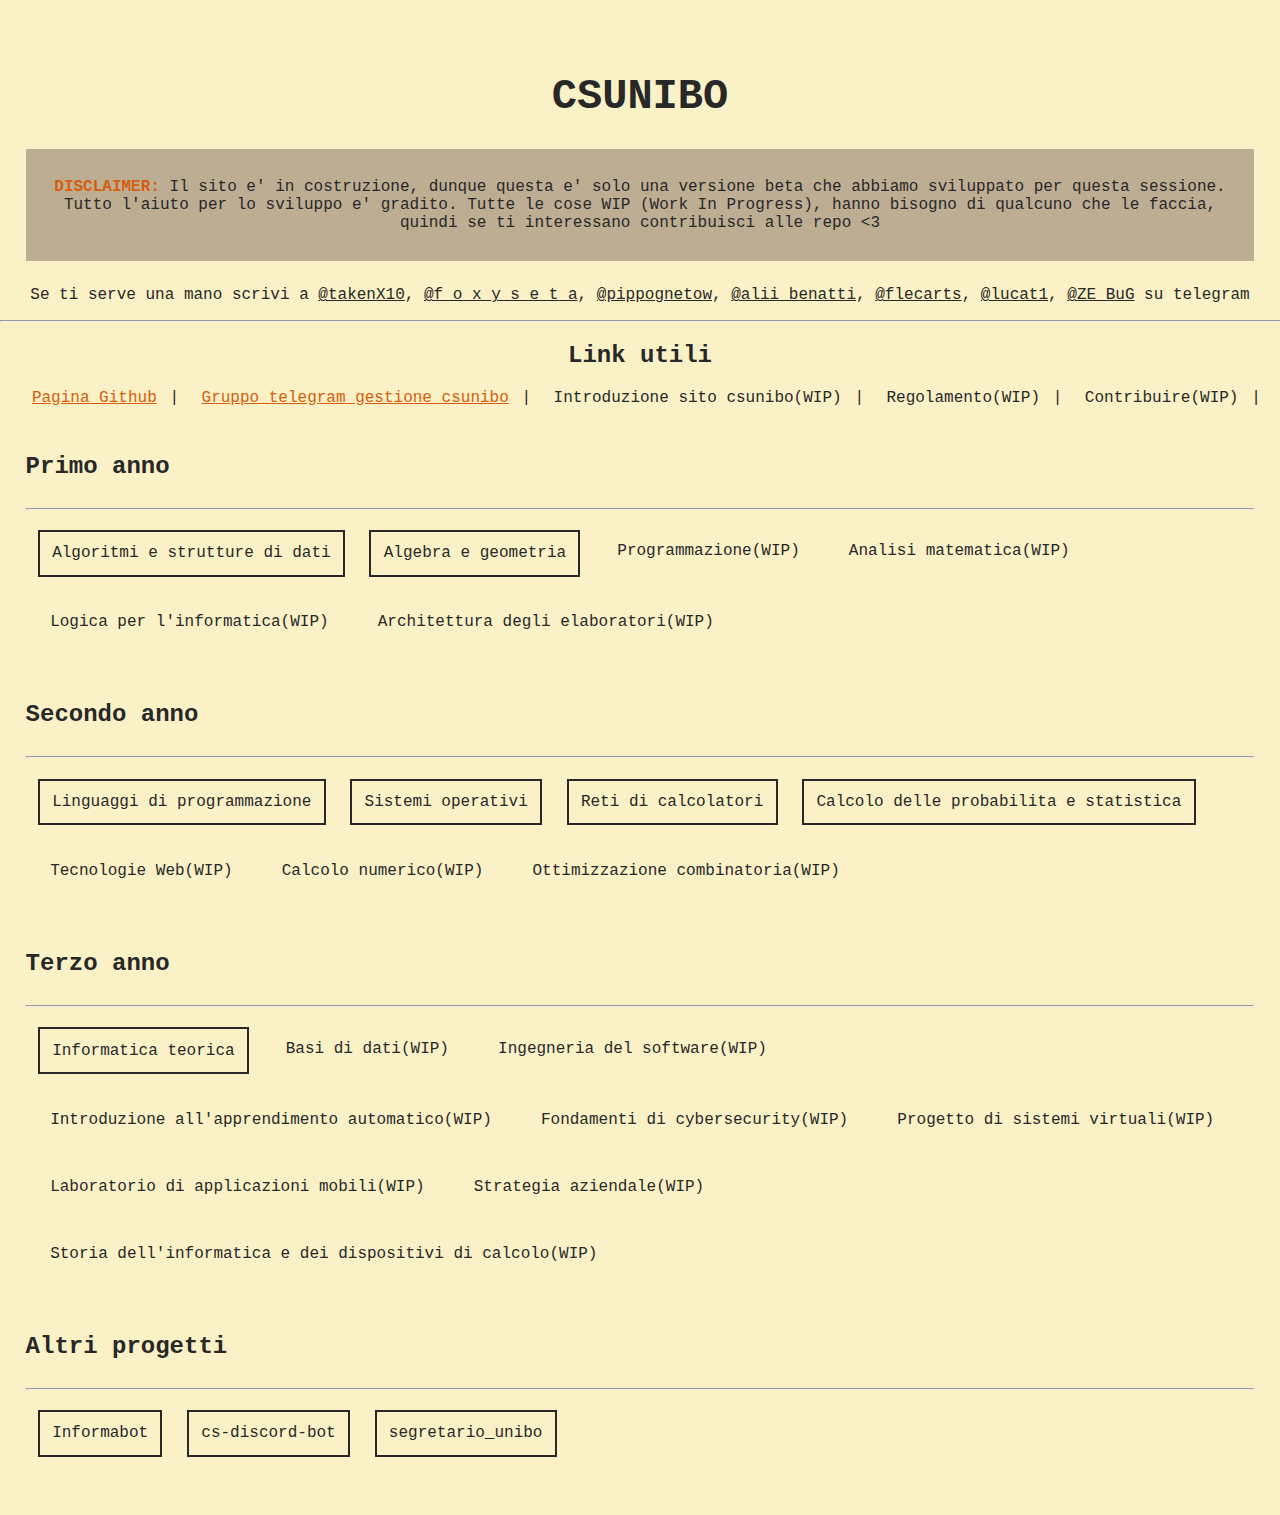
==== index.html @ cb8d9904 "unlocked reti" ====
<!DOCTYPE html>
<html lang="it">
<head>
    <!-- 
        If for some reason you are reading the code and insulting me for this trash,
        just keep in mind I made this on saturday night while drinking beer and studing
        statistics. Peace ^.^ @takenX10
    -->
    <meta charset="UTF-8">
    <meta http-equiv="X-UA-Compatible" content="IE=edge">
    <meta name="viewport" content="width=device-width, initial-scale=1.0">
    <title>csunibo</title>
    <style>
        :root {
            --b: #fbf1c7;
            --b2: #bdae93;
            --f: #282828;
            --d: #d65d0e;
        }
        @media (prefers-color-scheme: dark) {
            :root {
                --b: #282828;
                --b2: #7c6f64;
                --f: #fbf1c7;
                --d: #fe8019;
            }
        }
        @media (max-width: 880px) {
            body {
                line-height: 1.5rem;
            }
            a {
                width: 100vw !important;
            }
            .anno > a {
                width: 100%;
                margin: 0.5rem !important;
                padding: 1rem !important;
            }
        }
        body {
            color: var(--f);
            background: var(--b);
            font-size: 16px;
            text-align: center;
            font-family: monospace;
            margin: 0;
        }
        h1 {
            padding-top: 5vh;
            font-size: 42px;
        }
        hr {
            width: 100%;
        }
        b {
            color: var(--d)
        }
        a {
            color: inherit;
            transition: .2s;
        }
        a:hover {
            scale: 1.05;
            background-color: var(--d);
            color: var(--f) !important;
        }
        .disclaimer {
            background-color: var(--b2);
            margin: 2%;
            padding: 1%;
            width: fit-content;
        }
        .link-utili > a {
            color: var(--d);
            margin: 0 1%;
        }
        .anno {
            margin: 2%;
            display: flex;
            flex-wrap: wrap;
        }
        .anno > h2 {
            text-align: left;
            width: 100%;
        }
        .anno > a {
            margin: 1%;
            width: fit-content;
            color: var(--f);
            padding: 1%;
            border: solid 2px;
            text-decoration: none;
        }
        a.wip{
            color: var(--f);
            pointer-events: none;
            border: 0px;
            text-decoration: none;
        }
    </style>
</head>
<body>
    <h1>CSUNIBO</h1>
    <div class="disclaimer">
        <p><b>DISCLAIMER:</b> Il sito e' in costruzione, dunque questa e' solo una versione beta che abbiamo sviluppato per questa sessione. Tutto l'aiuto per lo sviluppo e' gradito. Tutte le cose WIP (Work In Progress), hanno bisogno di qualcuno che le faccia, quindi se ti interessano contribuisci alle repo &lt;3</p>
    </div>
    <p>Se ti serve una mano scrivi a <a href="https://t.me/takenX10">@takenX10</a>, <a href="https://t.me/f_o_x_y_s_e_t_a">@f_o_x_y_s_e_t_a</a>, <a href="https://t.me/pippognetow">@pippognetow</a>, <a href="https://t.me/alii_benatti">@alii_benatti</a>, <a href="https://t.me/flecarts">@flecarts</a>, <a href="https://t.me/lucat1">@lucat1</a>, <a href="https://t.me/ZE_BuG">@ZE_BuG</a> su telegram</p>
    <hr />
    <div class="link-utili">
        <h2>Link utili</h2>
        <a href="https://github.com/csunibo">Pagina Github</a>|
        <a href="https://t.me/Adm_bot_inf">Gruppo telegram gestione csunibo</a>|
        <a href="#" class="wip">Introduzione sito csunibo(WIP)</a>|
        <a href="#" class="wip">Regolamento(WIP)</a>|
        <a href="#" class="wip">Contribuire(WIP)</a>|
    </div>
    
    <div class="anno">
        <h2>Primo anno</h2>
        <hr />
        <a href="https://csunibo.github.io/algoritmi-e-strutture-di-dati/">Algoritmi e strutture di dati</a>
        <a href="https://csunibo.github.io/algebra-e-geometria/">Algebra e geometria</a>
        <a href="https://csunibo.github.io/programmazione/" class="wip">Programmazione(WIP)</a>
        <a href="https://csunibo.github.io/analisi-matematica/" class="wip">Analisi matematica(WIP)</a>
        <a href="https://csunibo.github.io/logica-per-l-informatica/" class="wip">Logica per l'informatica(WIP)</a>
        <a href="https://csunibo.github.io/architettura-degli-elaboratori/" class="wip">Architettura degli elaboratori(WIP)</a>
    </div>
    <div class="anno">
        <h2>Secondo anno</h2>
        <hr />
        <a href="https://csunibo.github.io/linguaggi-di-programmazione/">Linguaggi di programmazione</a>
        <a href="https://csunibo.github.io/sistemi-operativi/">Sistemi operativi</a>
        <a href="https://csunibo.github.io/reti-di-calcolatori/">Reti di calcolatori</a>
        <a href="https://csunibo.github.io/calcolo-delle-probabilita-e-statistica/">Calcolo delle probabilita e statistica</a>
        <a href="https://csunibo.github.io/tecnologie-web/" class="wip">Tecnologie Web(WIP)</a>
        <a href="https://csunibo.github.io/calcolo-numerico/" class="wip">Calcolo numerico(WIP)</a>
        <a href="https://csunibo.github.io/ottimizzazione-combinatoria/" class="wip">Ottimizzazione combinatoria(WIP)</a>
    </div>
    <div class="anno">
        <h2>Terzo anno</h2>
        <hr />
        <a href="https://csunibo.github.io/informatica-teorica/">Informatica teorica</a>
        <a href="https://csunibo.github.io/basi-di-dati/" class="wip">Basi di dati(WIP)</a>
        <a href="https://csunibo.github.io/ingegneria-del-software/" class="wip">Ingegneria del software(WIP)</a>
        <a href="https://csunibo.github.io/introduzione-all-apprendimento-automatico/" class="wip">Introduzione all'apprendimento automatico(WIP)</a>
        <a href="https://csunibo.github.io/fondamenti-di-cybersecurity/" class="wip">Fondamenti di cybersecurity(WIP)</a>
        <a href="https://csunibo.github.io/progetto-di-sistemi-virtuali/" class="wip">Progetto di sistemi virtuali(WIP)</a>
        <a href="https://csunibo.github.io/laboratorio-di-applicazioni-mobili/" class="wip">Laboratorio di applicazioni mobili(WIP)</a>
        <a href="https://csunibo.github.io/strategia-aziendale/" class="wip">Strategia aziendale(WIP)</a>
        <a href="https://csunibo.github.io/storia-dell-informatica-e-dei-dispositivi-di-calcolo/" class="wip">Storia dell'informatica e dei dispositivi di calcolo(WIP)</a>
    </div>
    <div class="anno">
        <h2>Altri progetti</h2>
        <hr />
        <a href="https://github.com/csunibo/informabot">Informabot</a>
        <a href="https://github.com/csunibo/cs-discord-bot">cs-discord-bot</a>
        <a href="https://github.com/csunibo/segretario_unibo">segretario_unibo</a>
    </div>
</body>
</html>
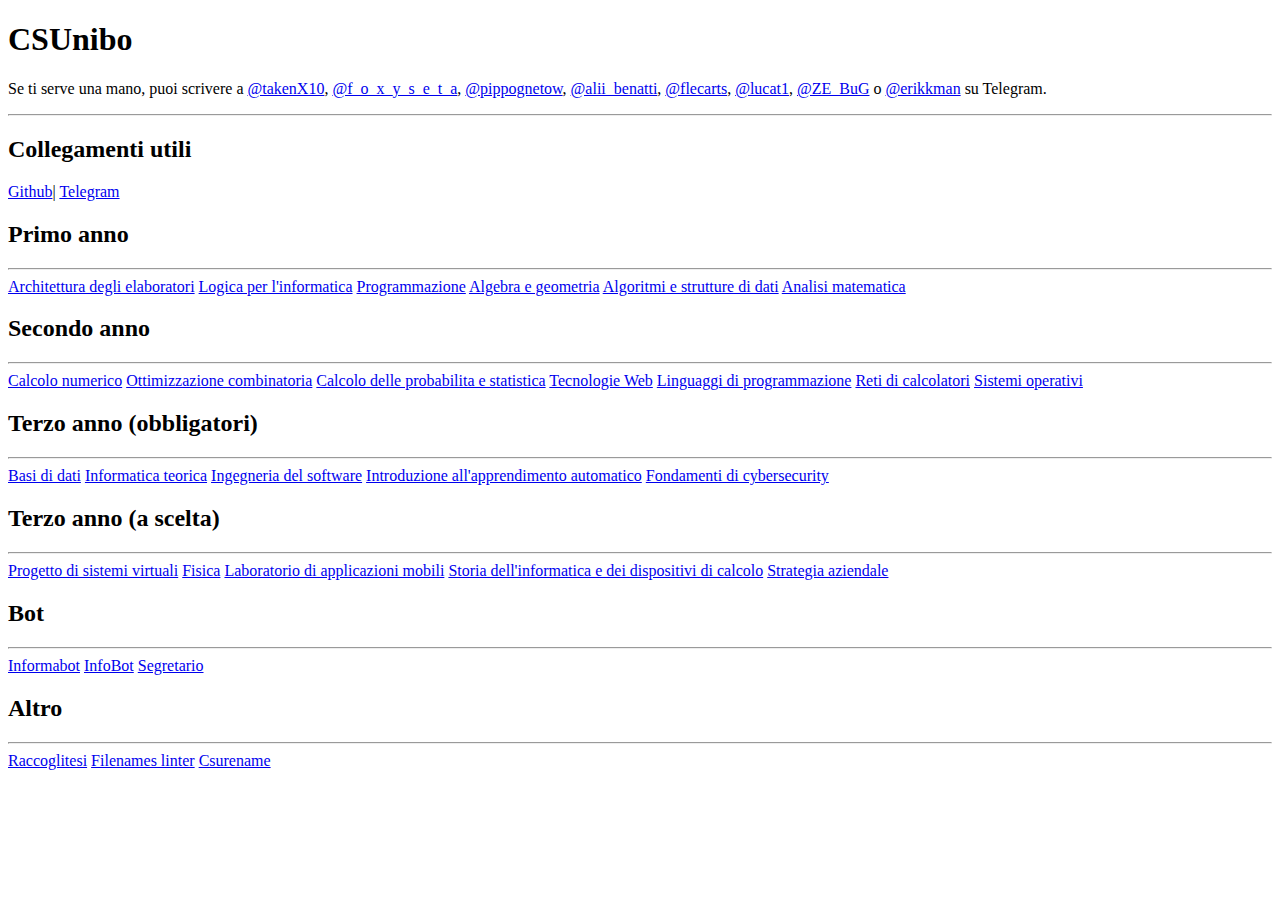
==== commit c6c9c8ef: "use style.css, remove disclaimer" ====
--- a/index.html
+++ b/index.html
@@ -1,161 +1,119 @@
 <!DOCTYPE html>
 <html lang="it">
+
 <head>
-    <!-- 
-        If for some reason you are reading the code and insulting me for this trash,
-        just keep in mind I made this on saturday night while drinking beer and studing
-        statistics. Peace ^.^ @takenX10
-    -->
-    <meta charset="UTF-8">
-    <meta http-equiv="X-UA-Compatible" content="IE=edge">
-    <meta name="viewport" content="width=device-width, initial-scale=1.0">
-    <title>csunibo</title>
-    <style>
-        :root {
-            --b: #fbf1c7;
-            --b2: #bdae93;
-            --f: #282828;
-            --d: #d65d0e;
-        }
-        @media (prefers-color-scheme: dark) {
-            :root {
-                --b: #282828;
-                --b2: #7c6f64;
-                --f: #fbf1c7;
-                --d: #fe8019;
-            }
-        }
-        @media (max-width: 880px) {
-            body {
-                line-height: 1.5rem;
-            }
-            a {
-                width: 100vw !important;
-            }
-            .anno > a {
-                width: 100%;
-                margin: 0.5rem !important;
-                padding: 1rem !important;
-            }
-        }
-        body {
-            color: var(--f);
-            background: var(--b);
-            font-size: 16px;
-            text-align: center;
-            font-family: monospace;
-            margin: 0;
-        }
-        h1 {
-            padding-top: 5vh;
-            font-size: 42px;
-        }
-        hr {
-            width: 100%;
-        }
-        b {
-            color: var(--d)
-        }
-        a {
-            color: inherit;
-            transition: .2s;
-        }
-        a:hover {
-            scale: 1.05;
-            background-color: var(--d);
-            color: var(--f) !important;
-        }
-        .disclaimer {
-            background-color: var(--b2);
-            margin: 2%;
-            padding: 1%;
-            width: fit-content;
-        }
-        .link-utili > a {
-            color: var(--d);
-            margin: 0 1%;
-        }
-        .anno {
-            margin: 2%;
-            display: flex;
-            flex-wrap: wrap;
-        }
-        .anno > h2 {
-            text-align: left;
-            width: 100%;
-        }
-        .anno > a {
-            margin: 1%;
-            width: fit-content;
-            color: var(--f);
-            padding: 1%;
-            border: solid 2px;
-            text-decoration: none;
-        }
-        a.wip{
-            color: var(--f);
-            pointer-events: none;
-            border: 0px;
-            text-decoration: none;
-        }
-    </style>
+  <meta charset="UTF-8" />
+  <meta http-equiv="X-UA-Compatible" content="IE=edge" />
+  <meta name="viewport" content="width=device-width, initial-scale=1.0" />
+
+  <!--  manifest  -->
+  <link rel="manifest" href="./manifest.json">
+  <meta http-equiv="X-UA-Compatible" content="ie=edge" />
+
+  <meta name="theme-color" content="#2A3443" />
+  <meta name="description" content="Raccolta risorse CSunibo" />
+
+  <!-- iOS -->
+  <link rel="apple-touch-icon" href="./img/unibo192.png" />
+  <meta name="mobile-web-app-capable" content="yes" />
+  <meta name="mobile-web-app-status-bar-style" content="black" />
+  <meta name="mobile-web-app-title" content="CSunibo" />
+  <script>
+    if (navigator.serviceWorker) {
+      navigator.serviceWorker.register(
+        '/sw.js',
+        {scope: '/'}
+      )
+    }
+  </script>
+  <!-- manifest ends -->
+
+  <!-- icons -->
+  <link rel=icon href="img/unibo32.ico" sizes="32x32" type="image/x-icon">
+  <link rel=icon href="img/unibo128.ico" sizes="128x128" type="image/x-icon">
+  <link rel=icon href="img/unibo180.ico" sizes="180x180" type="image/x-icon">
+  <link rel=icon href="img/unibo192.ico" sizes="192x192" type="image/x-icon">
+
+  <title>CSUnibo</title>
+  <link rel=stylesheet href=style.css />
 </head>
+
 <body>
-    <h1>CSUNIBO</h1>
-    <div class="disclaimer">
-        <p><b>DISCLAIMER:</b> Il sito e' in costruzione, dunque questa e' solo una versione beta che abbiamo sviluppato per questa sessione. Tutto l'aiuto per lo sviluppo e' gradito. Tutte le cose WIP (Work In Progress), hanno bisogno di qualcuno che le faccia, quindi se ti interessano contribuisci alle repo &lt;3</p>
-    </div>
-    <p>Se ti serve una mano scrivi a <a href="https://t.me/takenX10">@takenX10</a>, <a href="https://t.me/f_o_x_y_s_e_t_a">@f_o_x_y_s_e_t_a</a>, <a href="https://t.me/pippognetow">@pippognetow</a>, <a href="https://t.me/alii_benatti">@alii_benatti</a>, <a href="https://t.me/flecarts">@flecarts</a>, <a href="https://t.me/lucat1">@lucat1</a>, <a href="https://t.me/ZE_BuG">@ZE_BuG</a> su telegram</p>
+  <h1>CSUnibo</h1>
+  <p>
+    Se ti serve una mano, puoi scrivere a
+    <a href="https://t.me/takenX10">@takenX10</a>,
+    <a href="https://t.me/f_o_x_y_s_e_t_a">@f_o_x_y_s_e_t_a</a>,
+    <a href="https://t.me/pippognetow">@pippognetow</a>,
+    <a href="https://t.me/alii_benatti">@alii_benatti</a>,
+    <a href="https://t.me/flecarts">@flecarts</a>,
+    <a href="https://t.me/lucat1">@lucat1</a>,
+    <a href="https://t.me/ZE_BuG">@ZE_BuG</a> o
+    <a href="https://t.me/erikkman">@erikkman</a> su Telegram.
+  </p>
+  <hr />
+  <div class="link-utili">
+    <h2>Collegamenti utili</h2>
+    <a href="https://github.com/csunibo">Github</a>|
+    <a href="https://t.me/Adm_bot_inf">Telegram</a>
+  </div>
+
+  <div class="anno">
+    <h2>Primo anno</h2>
     <hr />
-    <div class="link-utili">
-        <h2>Link utili</h2>
-        <a href="https://github.com/csunibo">Pagina Github</a>|
-        <a href="https://t.me/Adm_bot_inf">Gruppo telegram gestione csunibo</a>|
-        <a href="#" class="wip">Introduzione sito csunibo(WIP)</a>|
-        <a href="#" class="wip">Regolamento(WIP)</a>|
-        <a href="#" class="wip">Contribuire(WIP)</a>|
-    </div>
-    
-    <div class="anno">
-        <h2>Primo anno</h2>
-        <hr />
-        <a href="https://csunibo.github.io/algoritmi-e-strutture-di-dati/">Algoritmi e strutture di dati</a>
-        <a href="https://csunibo.github.io/algebra-e-geometria/">Algebra e geometria</a>
-        <a href="https://csunibo.github.io/programmazione/" class="wip">Programmazione(WIP)</a>
-        <a href="https://csunibo.github.io/analisi-matematica/" class="wip">Analisi matematica(WIP)</a>
-        <a href="https://csunibo.github.io/logica-per-l-informatica/" class="wip">Logica per l'informatica(WIP)</a>
-        <a href="https://csunibo.github.io/architettura-degli-elaboratori/" class="wip">Architettura degli elaboratori(WIP)</a>
-    </div>
-    <div class="anno">
-        <h2>Secondo anno</h2>
-        <hr />
-        <a href="https://csunibo.github.io/linguaggi-di-programmazione/">Linguaggi di programmazione</a>
-        <a href="https://csunibo.github.io/sistemi-operativi/">Sistemi operativi</a>
-        <a href="https://csunibo.github.io/reti-di-calcolatori/">Reti di calcolatori</a>
-        <a href="https://csunibo.github.io/calcolo-delle-probabilita-e-statistica/">Calcolo delle probabilita e statistica</a>
-        <a href="https://csunibo.github.io/tecnologie-web/" class="wip">Tecnologie Web(WIP)</a>
-        <a href="https://csunibo.github.io/calcolo-numerico/" class="wip">Calcolo numerico(WIP)</a>
-        <a href="https://csunibo.github.io/ottimizzazione-combinatoria/" class="wip">Ottimizzazione combinatoria(WIP)</a>
-    </div>
-    <div class="anno">
-        <h2>Terzo anno</h2>
-        <hr />
-        <a href="https://csunibo.github.io/informatica-teorica/">Informatica teorica</a>
-        <a href="https://csunibo.github.io/basi-di-dati/" class="wip">Basi di dati(WIP)</a>
-        <a href="https://csunibo.github.io/ingegneria-del-software/" class="wip">Ingegneria del software(WIP)</a>
-        <a href="https://csunibo.github.io/introduzione-all-apprendimento-automatico/" class="wip">Introduzione all'apprendimento automatico(WIP)</a>
-        <a href="https://csunibo.github.io/fondamenti-di-cybersecurity/" class="wip">Fondamenti di cybersecurity(WIP)</a>
-        <a href="https://csunibo.github.io/progetto-di-sistemi-virtuali/" class="wip">Progetto di sistemi virtuali(WIP)</a>
-        <a href="https://csunibo.github.io/laboratorio-di-applicazioni-mobili/" class="wip">Laboratorio di applicazioni mobili(WIP)</a>
-        <a href="https://csunibo.github.io/strategia-aziendale/" class="wip">Strategia aziendale(WIP)</a>
-        <a href="https://csunibo.github.io/storia-dell-informatica-e-dei-dispositivi-di-calcolo/" class="wip">Storia dell'informatica e dei dispositivi di calcolo(WIP)</a>
-    </div>
-    <div class="anno">
-        <h2>Altri progetti</h2>
-        <hr />
-        <a href="https://github.com/csunibo/informabot">Informabot</a>
-        <a href="https://github.com/csunibo/cs-discord-bot">cs-discord-bot</a>
-        <a href="https://github.com/csunibo/segretario_unibo">segretario_unibo</a>
-    </div>
+    <a href="https://csunibo.github.io/architettura-degli-elaboratori/">Architettura degli elaboratori</a>
+    <a href="https://csunibo.github.io/logica-per-informatica/">Logica per l'informatica</a>
+    <a href="https://csunibo.github.io/programmazione/">Programmazione</a>
+    <a href="https://csunibo.github.io/algebra-e-geometria/">Algebra e geometria</a>
+    <a href="https://csunibo.github.io/algoritmi-e-strutture-di-dati/">Algoritmi e strutture di dati</a>
+    <a href="https://csunibo.github.io/analisi-matematica/">Analisi matematica</a>
+  </div>
+  <div class="anno">
+    <h2>Secondo anno</h2>
+    <hr />
+    <a href="https://csunibo.github.io/calcolo-numerico/">Calcolo numerico</a>
+    <a href="https://csunibo.github.io/ottimizzazione-combinatoria/">Ottimizzazione combinatoria</a>
+    <a href="https://csunibo.github.io/calcolo-delle-probabilita-e-statistica/">Calcolo delle probabilita e
+      statistica</a>
+    <a href="https://csunibo.github.io/tecnologie-web/">Tecnologie Web</a>
+    <a href="https://csunibo.github.io/linguaggi-di-programmazione/">Linguaggi di programmazione</a>
+    <a href="https://csunibo.github.io/reti-di-calcolatori/">Reti di calcolatori</a>
+    <a href="https://csunibo.github.io/sistemi-operativi/">Sistemi operativi</a>
+  </div>
+  <div class="anno">
+    <h2>Terzo anno (obbligatori)</h2>
+    <hr />
+    <a href="https://csunibo.github.io/basi-di-dati/">Basi di dati</a>
+    <a href="https://csunibo.github.io/informatica-teorica/">Informatica teorica</a>
+    <a href="https://csunibo.github.io/ingegneria-del-software/">Ingegneria del software</a>
+    <a href="https://csunibo.github.io/introduzione-apprendimento-automatico/">Introduzione all'apprendimento
+      automatico</a>
+    <a href="https://csunibo.github.io/fondamenti-di-cybersecurity/">Fondamenti di cybersecurity</a>
+  </div>
+  <div class="anno">
+    <h2>Terzo anno (a scelta)</h2>
+    <hr />
+    <a href="https://csunibo.github.io/progetto-di-sistemi-virtuali/">Progetto di sistemi virtuali</a>
+    <a href="https://csunibo.github.io/fisica/">Fisica</a>
+    <a href="https://csunibo.github.io/laboratorio-di-applicazioni-mobili/">Laboratorio di applicazioni mobili</a>
+    <a href="https://csunibo.github.io/storia-informatica-e-dei-dispositivi-di-calcolo/">Storia dell'informatica e dei
+      dispositivi di calcolo</a>
+    <a href="https://csunibo.github.io/strategia-aziendale/">Strategia aziendale</a>
+  </div>
+  <div class="anno">
+    <h2>Bot</h2>
+    <hr />
+    <a href="https://t.me/UniboInformabot">Informabot</a>
+    <a href="https://github.com/csunibo/cs-discord-bot">InfoBot</a>
+    <a href="https://t.me/SegretarioUnibo_bot">Segretario</a>
+  </div>
+  <div class="anno">
+    <h2>Altro</h2>
+    <hr />
+    <a href="raccoglitesi/disi.pdf">Raccoglitesi</a>
+    <a href="https://github.com/csunibo/filenames-linter">Filenames linter</a>
+    <a href="https://github.com/csunibo/csurename">Csurename</a>
+  </div>
 </body>
-</html>+
+</html>
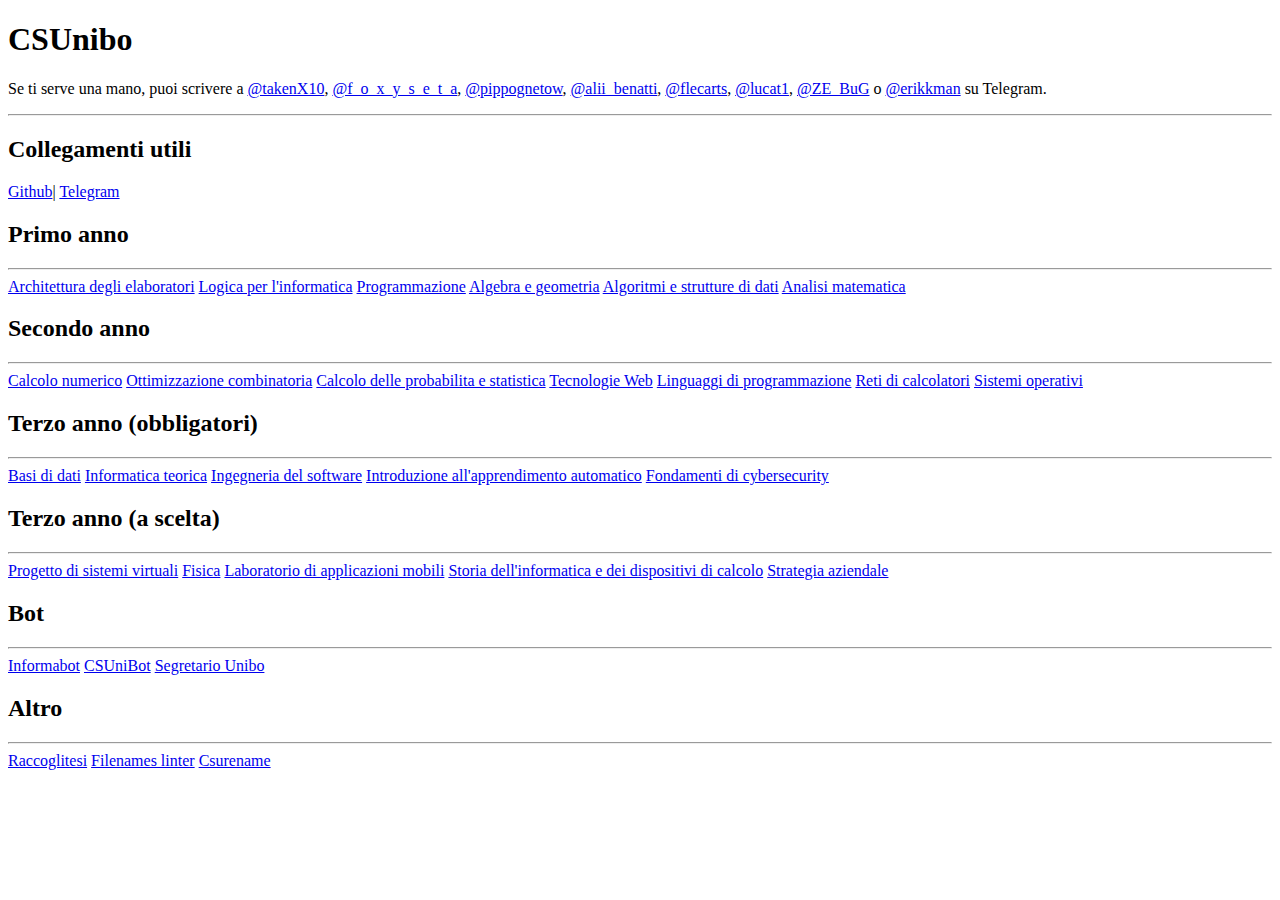
==== commit 961b93b7: "Rename some repos" ====
--- a/index.html
+++ b/index.html
@@ -104,8 +104,8 @@
     <h2>Bot</h2>
     <hr />
     <a href="https://t.me/UniboInformabot">Informabot</a>
-    <a href="https://github.com/csunibo/cs-discord-bot">InfoBot</a>
-    <a href="https://t.me/SegretarioUnibo_bot">Segretario</a>
+    <a href="https://github.com/csunibo/csunibot">CSUniBot</a>
+    <a href="https://t.me/segretario-unibo">Segretario Unibo</a>
   </div>
   <div class="anno">
     <h2>Altro</h2>
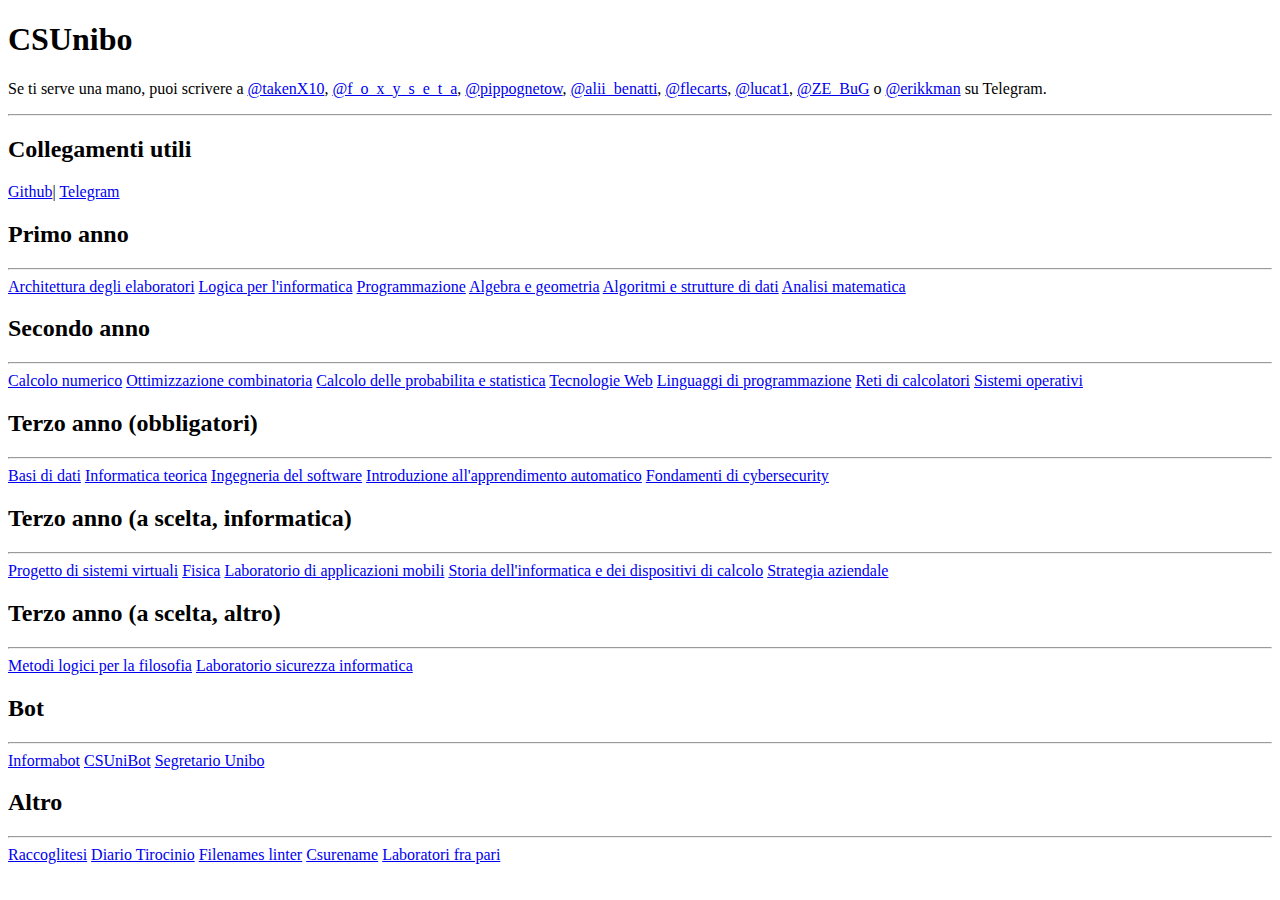
==== commit 0902c934: "Laboratorio Sicurezza Informatica" ====
--- a/index.html
+++ b/index.html
@@ -91,7 +91,7 @@
     <a href="https://csunibo.github.io/fondamenti-di-cybersecurity/">Fondamenti di cybersecurity</a>
   </div>
   <div class="anno">
-    <h2>Terzo anno (a scelta)</h2>
+    <h2>Terzo anno (a scelta, informatica)</h2>
     <hr />
     <a href="https://csunibo.github.io/progetto-di-sistemi-virtuali/">Progetto di sistemi virtuali</a>
     <a href="https://csunibo.github.io/fisica/">Fisica</a>
@@ -99,6 +99,12 @@
     <a href="https://csunibo.github.io/storia-informatica-e-dei-dispositivi-di-calcolo/">Storia dell'informatica e dei
       dispositivi di calcolo</a>
     <a href="https://csunibo.github.io/strategia-aziendale/">Strategia aziendale</a>
+  </div>
+  <div class="anno">
+    <h2>Terzo anno (a scelta, altro)</h2>
+    <hr />
+      <a href="https://csunibo.github.io/metodi-logici-per-la-filosofia/">Metodi logici per la filosofia</a>
+      <a href="https://csunibo.github.io/laboratorio-sicurezza-informatica/">Laboratorio sicurezza informatica</a>
   </div>
   <div class="anno">
     <h2>Bot</h2>
@@ -111,8 +117,10 @@
     <h2>Altro</h2>
     <hr />
     <a href="raccoglitesi/disi.pdf">Raccoglitesi</a>
+    <a href="diario-tirocinio">Diario Tirocinio</a>
     <a href="https://github.com/csunibo/filenames-linter">Filenames linter</a>
     <a href="https://github.com/csunibo/csurename">Csurename</a>
+    <a href="https://csunibo.github.io/lab">Laboratori fra pari</a>
   </div>
 </body>
 
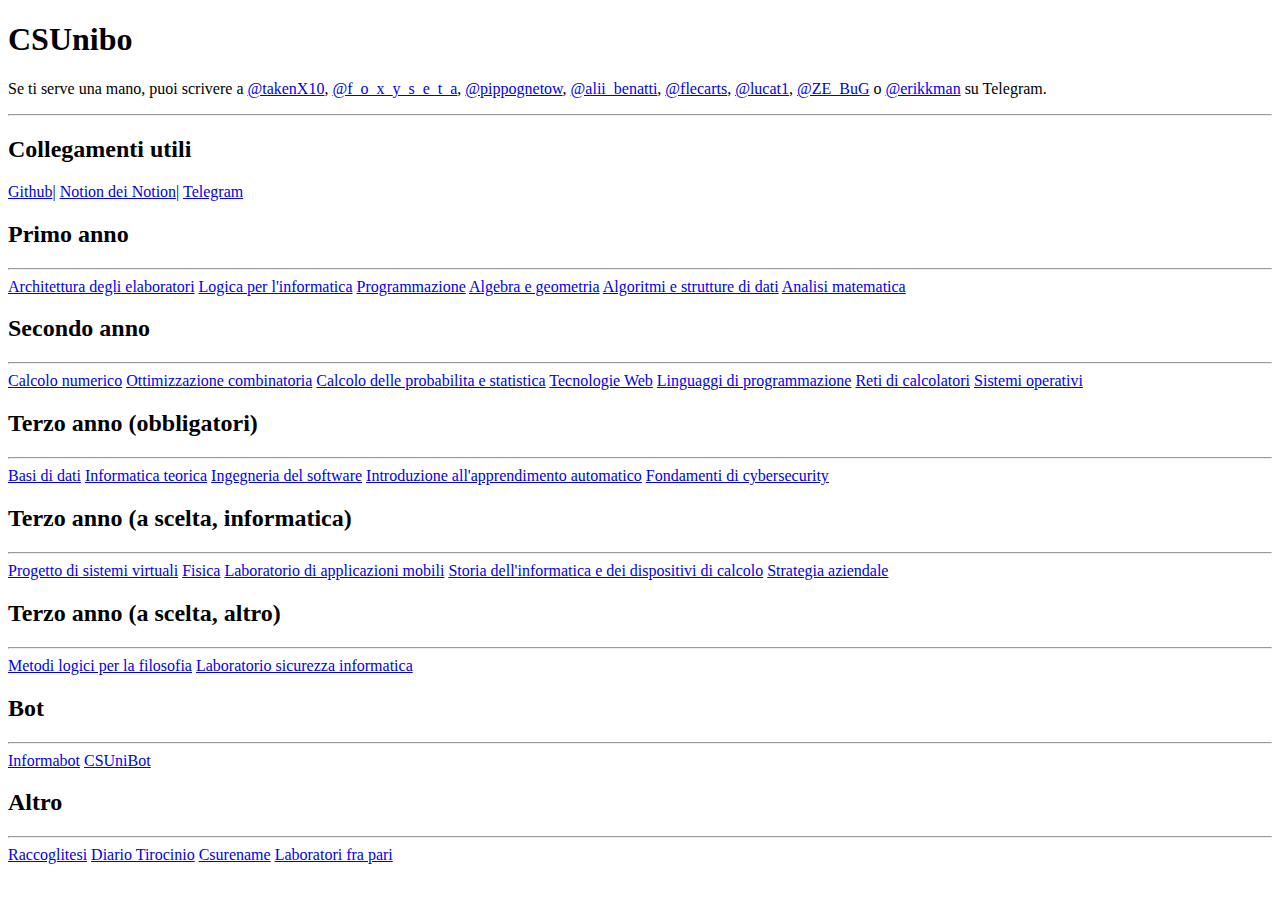
==== commit 34cbfcc3: "Remove old repos" ====
--- a/index.html
+++ b/index.html
@@ -55,6 +55,7 @@
   <div class="link-utili">
     <h2>Collegamenti utili</h2>
     <a href="https://github.com/csunibo">Github</a>|
+    <a href="https://luizo.notion.site/Notion-dei-Notion-20c37e0ee4904a9c898680378f1a50b0">Notion dei Notion</a>|
     <a href="https://t.me/Adm_bot_inf">Telegram</a>
   </div>
 
@@ -111,14 +112,12 @@
     <hr />
     <a href="https://t.me/UniboInformabot">Informabot</a>
     <a href="https://github.com/csunibo/csunibot">CSUniBot</a>
-    <a href="https://t.me/segretario-unibo">Segretario Unibo</a>
   </div>
   <div class="anno">
     <h2>Altro</h2>
     <hr />
     <a href="raccoglitesi/disi.pdf">Raccoglitesi</a>
     <a href="diario-tirocinio">Diario Tirocinio</a>
-    <a href="https://github.com/csunibo/filenames-linter">Filenames linter</a>
     <a href="https://github.com/csunibo/csurename">Csurename</a>
     <a href="https://csunibo.github.io/lab">Laboratori fra pari</a>
   </div>
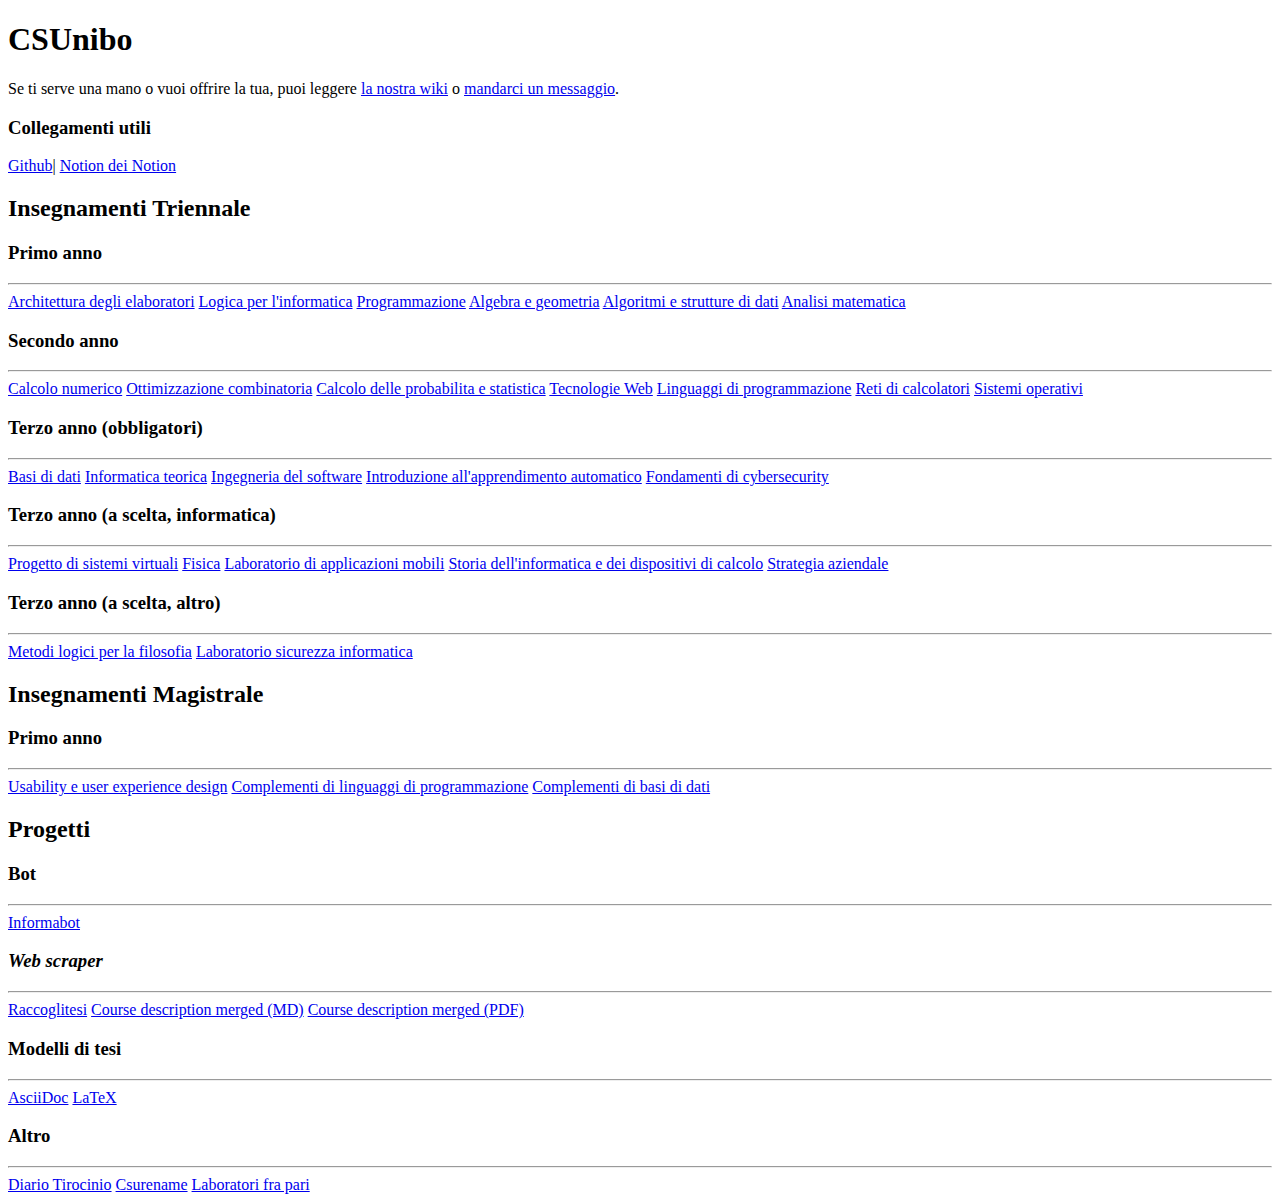
==== commit ea1578b1: "Merge pull request #16 from kocierik/patch-2" ====
--- a/index.html
+++ b/index.html
@@ -7,7 +7,7 @@
   <meta name="viewport" content="width=device-width, initial-scale=1.0" />
 
   <!--  manifest  -->
-  <link rel="manifest" href="./manifest.json">
+  <link rel="manifest" href="./manifest.json" />
   <meta http-equiv="X-UA-Compatible" content="ie=edge" />
 
   <meta name="theme-color" content="#2A3443" />
@@ -20,47 +20,36 @@
   <meta name="mobile-web-app-title" content="CSunibo" />
   <script>
     if (navigator.serviceWorker) {
-      navigator.serviceWorker.register(
-        '/sw.js',
-        {scope: '/'}
-      )
+      navigator.serviceWorker.register("/sw.js", {scope: "/"});
     }
   </script>
   <!-- manifest ends -->
 
   <!-- icons -->
-  <link rel=icon href="img/unibo32.ico" sizes="32x32" type="image/x-icon">
-  <link rel=icon href="img/unibo128.ico" sizes="128x128" type="image/x-icon">
-  <link rel=icon href="img/unibo180.ico" sizes="180x180" type="image/x-icon">
-  <link rel=icon href="img/unibo192.ico" sizes="192x192" type="image/x-icon">
+  <link rel="icon" href="img/unibo32.ico" sizes="32x32" type="image/x-icon" />
+  <link rel="icon" href="img/unibo128.ico" sizes="128x128" type="image/x-icon" />
+  <link rel="icon" href="img/unibo180.ico" sizes="180x180" type="image/x-icon" />
+  <link rel="icon" href="img/unibo192.ico" sizes="192x192" type="image/x-icon" />
 
   <title>CSUnibo</title>
-  <link rel=stylesheet href=style.css />
+  <link rel="stylesheet" href="style.css" />
 </head>
 
 <body>
   <h1>CSUnibo</h1>
   <p>
-    Se ti serve una mano, puoi scrivere a
-    <a href="https://t.me/takenX10">@takenX10</a>,
-    <a href="https://t.me/f_o_x_y_s_e_t_a">@f_o_x_y_s_e_t_a</a>,
-    <a href="https://t.me/pippognetow">@pippognetow</a>,
-    <a href="https://t.me/alii_benatti">@alii_benatti</a>,
-    <a href="https://t.me/flecarts">@flecarts</a>,
-    <a href="https://t.me/lucat1">@lucat1</a>,
-    <a href="https://t.me/ZE_BuG">@ZE_BuG</a> o
-    <a href="https://t.me/erikkman">@erikkman</a> su Telegram.
+    Se ti serve una mano o vuoi offrire la tua, puoi leggere
+    <a href="https://csunibo.github.io/wiki">la nostra wiki</a> o
+    <a href="https://t.me/Adm_bot_inf">mandarci un messaggio</a>.
   </p>
-  <hr />
   <div class="link-utili">
-    <h2>Collegamenti utili</h2>
+    <h3>Collegamenti utili</h3>
     <a href="https://github.com/csunibo">Github</a>|
-    <a href="https://luizo.notion.site/Notion-dei-Notion-20c37e0ee4904a9c898680378f1a50b0">Notion dei Notion</a>|
-    <a href="https://t.me/Adm_bot_inf">Telegram</a>
+    <a href="https://luizo.notion.site/Notion-dei-Notion-20c37e0ee4904a9c898680378f1a50b0">Notion dei Notion</a>
   </div>
-
+  <h2>Insegnamenti Triennale</h2>
   <div class="anno">
-    <h2>Primo anno</h2>
+    <h3>Primo anno</h3>
     <hr />
     <a href="https://csunibo.github.io/architettura-degli-elaboratori/">Architettura degli elaboratori</a>
     <a href="https://csunibo.github.io/logica-per-informatica/">Logica per l'informatica</a>
@@ -70,7 +59,7 @@
     <a href="https://csunibo.github.io/analisi-matematica/">Analisi matematica</a>
   </div>
   <div class="anno">
-    <h2>Secondo anno</h2>
+    <h3>Secondo anno</h3>
     <hr />
     <a href="https://csunibo.github.io/calcolo-numerico/">Calcolo numerico</a>
     <a href="https://csunibo.github.io/ottimizzazione-combinatoria/">Ottimizzazione combinatoria</a>
@@ -82,7 +71,7 @@
     <a href="https://csunibo.github.io/sistemi-operativi/">Sistemi operativi</a>
   </div>
   <div class="anno">
-    <h2>Terzo anno (obbligatori)</h2>
+    <h3>Terzo anno (obbligatori)</h3>
     <hr />
     <a href="https://csunibo.github.io/basi-di-dati/">Basi di dati</a>
     <a href="https://csunibo.github.io/informatica-teorica/">Informatica teorica</a>
@@ -92,7 +81,7 @@
     <a href="https://csunibo.github.io/fondamenti-di-cybersecurity/">Fondamenti di cybersecurity</a>
   </div>
   <div class="anno">
-    <h2>Terzo anno (a scelta, informatica)</h2>
+    <h3>Terzo anno (a scelta, informatica)</h3>
     <hr />
     <a href="https://csunibo.github.io/progetto-di-sistemi-virtuali/">Progetto di sistemi virtuali</a>
     <a href="https://csunibo.github.io/fisica/">Fisica</a>
@@ -102,21 +91,43 @@
     <a href="https://csunibo.github.io/strategia-aziendale/">Strategia aziendale</a>
   </div>
   <div class="anno">
-    <h2>Terzo anno (a scelta, altro)</h2>
+    <h3>Terzo anno (a scelta, altro)</h3>
     <hr />
-      <a href="https://csunibo.github.io/metodi-logici-per-la-filosofia/">Metodi logici per la filosofia</a>
-      <a href="https://csunibo.github.io/laboratorio-sicurezza-informatica/">Laboratorio sicurezza informatica</a>
+    <a href="https://csunibo.github.io/metodi-logici-per-la-filosofia/">Metodi logici per la filosofia</a>
+    <a href="https://csunibo.github.io/laboratorio-sicurezza-informatica/">Laboratorio sicurezza informatica</a>
+  </div>
+  <h2>Insegnamenti Magistrale</h2>
+  <div class="anno">
+    <h3>Primo anno</h3>
+    <hr />
+    <a href="https://csunibo.github.io/usability-e-user-experience-design/">Usability e user experience design</a>
+    <a href="https://csunibo.github.io/complementi-di-linguaggi-di-programmazione/">Complementi di linguaggi di
+      programmazione</a>
+    <a href="https://csunibo.github.io/complementi-di-basi-di-dati-intelligenza-artificiale/">Complementi di basi di
+      dati</a>
+  </div>
+  <h2>Progetti</h2>
+  <div class="anno">
+    <h3>Bot</h3>
+    <hr />
+    <a href="https://t.me/UniboInformabot">Informabot</a>
   </div>
   <div class="anno">
-    <h2>Bot</h2>
+    <h3><i>Web scraper</i></h3>
     <hr />
-    <a href="https://t.me/UniboInformabot">Informabot</a>
-    <a href="https://github.com/csunibo/csunibot">CSUniBot</a>
+    <a href="raccoglitesi/disi.pdf">Raccoglitesi</a>
+    <a href="course-description-merged/description.md">Course description merged (MD)</a>
+    <a href="course-description-merged/description.pdf">Course description merged (PDF)</a>
   </div>
   <div class="anno">
-    <h2>Altro</h2>
+    <h3>Modelli di tesi</h3>
     <hr />
-    <a href="raccoglitesi/disi.pdf">Raccoglitesi</a>
+    <a href="https://github.com/csunibo/asciidoc-thesis">AsciiDoc</a>
+    <a href="https://github.com/csunibo/latex-thesis">LaTeX</a>
+  </div>
+  <div class="anno">
+    <h3>Altro</h3>
+    <hr />
     <a href="diario-tirocinio">Diario Tirocinio</a>
     <a href="https://github.com/csunibo/csurename">Csurename</a>
     <a href="https://csunibo.github.io/lab">Laboratori fra pari</a>
